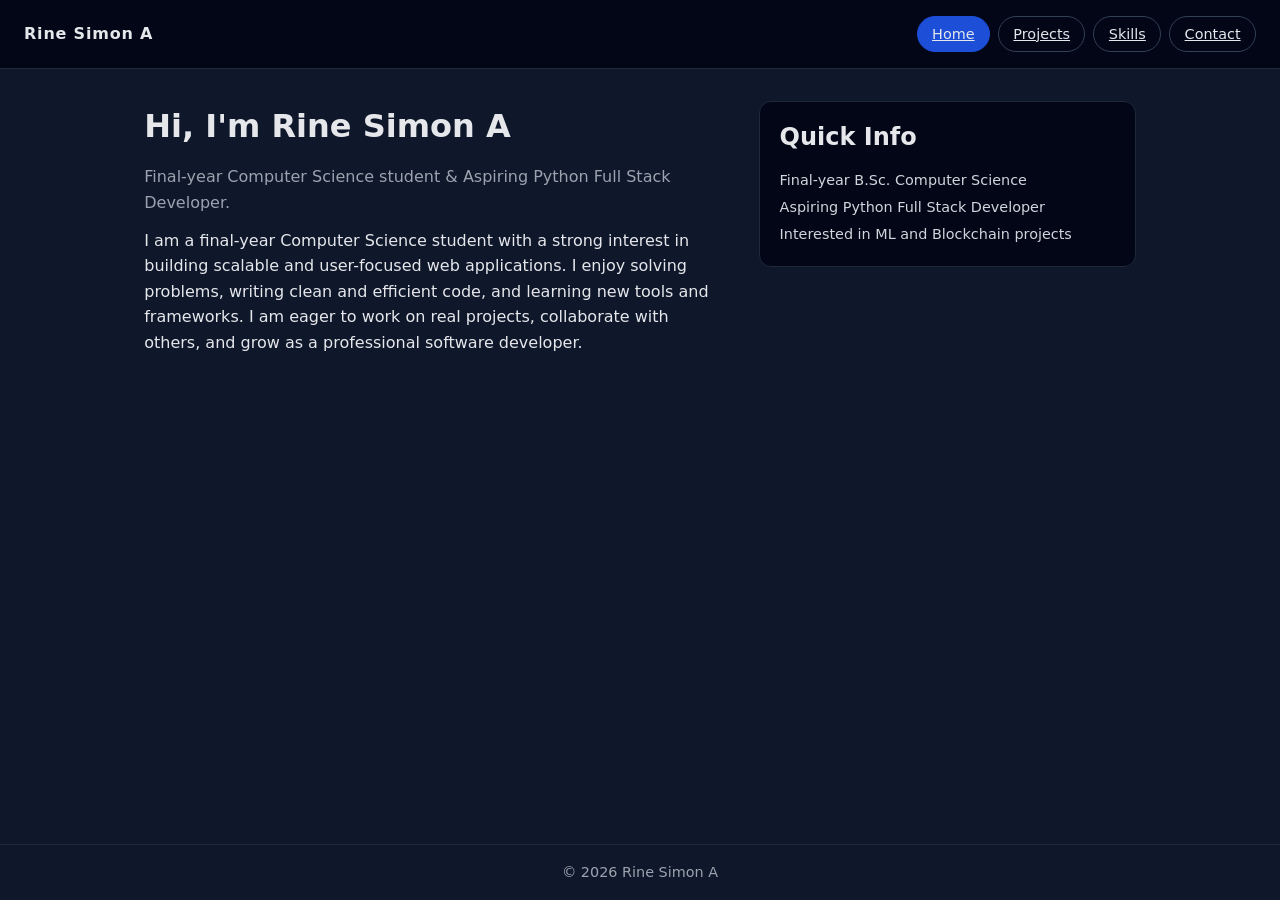
==== index.html @ 6f1ed30d "Initial commit - Portfolio website" ====
<!doctype html>
<html lang="en">
  <head>
    <meta charset="UTF-8" />
    <meta name="viewport" content="width=device-width, initial-scale=1.0" />
    <title>Rine Simon A | Portfolio</title>
    <link rel="stylesheet" href="styles.css" />
  </head>
  <body>
    <header class="site-header">
      <div class="logo">Rine Simon A</div>
      <nav class="main-nav">
        <a class="nav-link" href="index.html">Home</a>
        <a class="nav-link" href="projects.html">Projects</a>
        <a class="nav-link" href="skills.html">Skills</a>
        <a class="nav-link" href="contact.html">Contact</a>
      </nav>
    </header>

    <main class="site-main">
      <section id="home" class="section">
        <div class="home-layout">
          <div class="home-text">
            <h1>Hi, I'm Rine Simon A</h1>
            <p class="tagline">
              Final-year Computer Science student & Aspiring Python Full Stack
              Developer.
            </p>
            <p class="intro-text">
              I am a final-year Computer Science student with a strong interest
              in building scalable and user-focused web applications. I enjoy
              solving problems, writing clean and efficient code, and learning
              new tools and frameworks. I am eager to work on real projects,
              collaborate with others, and grow as a professional software
              developer.
            </p>
          </div>
          <div class="home-card">
            <h2>Quick Info</h2>
            <ul class="home-highlights">
              <li>Final-year B.Sc. Computer Science</li>
              <li>Aspiring Python Full Stack Developer</li>
              <li>Interested in ML and Blockchain projects</li>
            </ul>
          </div>
        </div>
      </section>
    </main>

    <footer class="site-footer">
      <p>© 2026 Rine Simon A</p>
    </footer>

    <script src="script.js"></script>
  </body>
</html>
---- styles.css ----
* {
  box-sizing: border-box;
  margin: 0;
  padding: 0;
}

body {
  font-family:
    system-ui,
    -apple-system,
    BlinkMacSystemFont,
    "Segoe UI",
    sans-serif;
  background: #0f172a;
  color: #e5e7eb;
  line-height: 1.6;
  min-height: 100vh;
  display: flex;
  flex-direction: column;
}

.site-header {
  display: flex;
  justify-content: space-between;
  align-items: center;
  padding: 1rem 1.5rem;
  background: #020617;
  border-bottom: 1px solid #1e293b;
  position: sticky;
  top: 0;
  z-index: 10;
}

.logo {
  font-weight: 700;
  letter-spacing: 0.05em;
}

.main-nav {
  display: flex;
  gap: 0.5rem;
}

.nav-link {
  background: transparent;
  border: 1px solid #334155;
  color: #e5e7eb;
  padding: 0.35rem 0.9rem;
  border-radius: 999px;
  cursor: pointer;
  font-size: 0.9rem;
  transition:
    background 0.2s ease,
    color 0.2s ease,
    border-color 0.2s ease;
}

.nav-link:hover {
  background: #1d4ed8;
  border-color: #1d4ed8;
}

.nav-link.active {
  background: #1d4ed8;
  border-color: #1d4ed8;
}

.site-main {
  max-width: 1100px;
  margin: 2rem auto 3rem;
  padding: 0 1.5rem 3rem;
  flex: 1;
}

.section {
  animation: fadeIn 0.2s ease-in;
}

h1,
h2,
h3 {
  margin-bottom: 0.75rem;
}

h1 {
  font-size: 2rem;
}

h2 {
  font-size: 1.5rem;
}

.home-layout {
  display: flex;
  align-items: flex-start;
  gap: 2.5rem;
  flex-wrap: wrap;
}

.home-text {
  flex: 2 1 260px;
}

.home-card {
  flex: 1 1 220px;
  background: #020617;
  border-radius: 0.75rem;
  padding: 1rem 1.25rem;
  border: 1px solid #1f2937;
}

.home-highlights {
  list-style: none;
  margin-top: 0.5rem;
}

.home-highlights li {
  font-size: 0.9rem;
  color: #d1d5db;
  margin-bottom: 0.25rem;
}

.tagline {
  color: #9ca3af;
  margin-bottom: 0.75rem;
}

.intro-text {
  max-width: 600px;
}

.project-list {
  display: flex;
  flex-direction: column;
  gap: 1.5rem;
  margin-top: 1rem;
}

.project-card {
  background: #020617;
  border-radius: 0.75rem;
  padding: 1rem;
  border: 1px solid #1f2937;
  max-width: 900px;
  margin: 0 auto;
}

.project-tech {
  margin-top: 0.5rem;
  font-size: 0.85rem;
  color: #9ca3af;
}

.skills-list {
  list-style: none;
  margin-top: 1rem;
  display: flex;
  flex-wrap: wrap;
  gap: 0.5rem;
}

.skills-list li {
  padding: 0.35rem 0.8rem;
  border-radius: 999px;
  border: 1px solid #334155;
  font-size: 0.9rem;
}

.skills-intro {
  margin-top: 0.5rem;
  color: #9ca3af;
  max-width: 600px;
}

.skills-description {
  list-style: none;
  margin-top: 1rem;
  display: flex;
  flex-direction: column;
  gap: 0.4rem;
}

.skills-description li {
  font-size: 0.95rem;
}

.contact-item {
  margin-top: 0.5rem;
}

.site-footer {
  border-top: 1px solid #1e293b;
  padding: 1rem 1.5rem;
  text-align: center;
  font-size: 0.9rem;
  color: #9ca3af;
}

@keyframes fadeIn {
  from {
    opacity: 0;
    transform: translateY(4px);
  }
  to {
    opacity: 1;
    transform: translateY(0);
  }
}

@media (max-width: 600px) {
  .site-header {
    flex-direction: column;
    align-items: flex-start;
    gap: 0.75rem;
  }

  .site-main {
    margin-top: 1.5rem;
    padding: 0 1rem 2.5rem;
  }
}
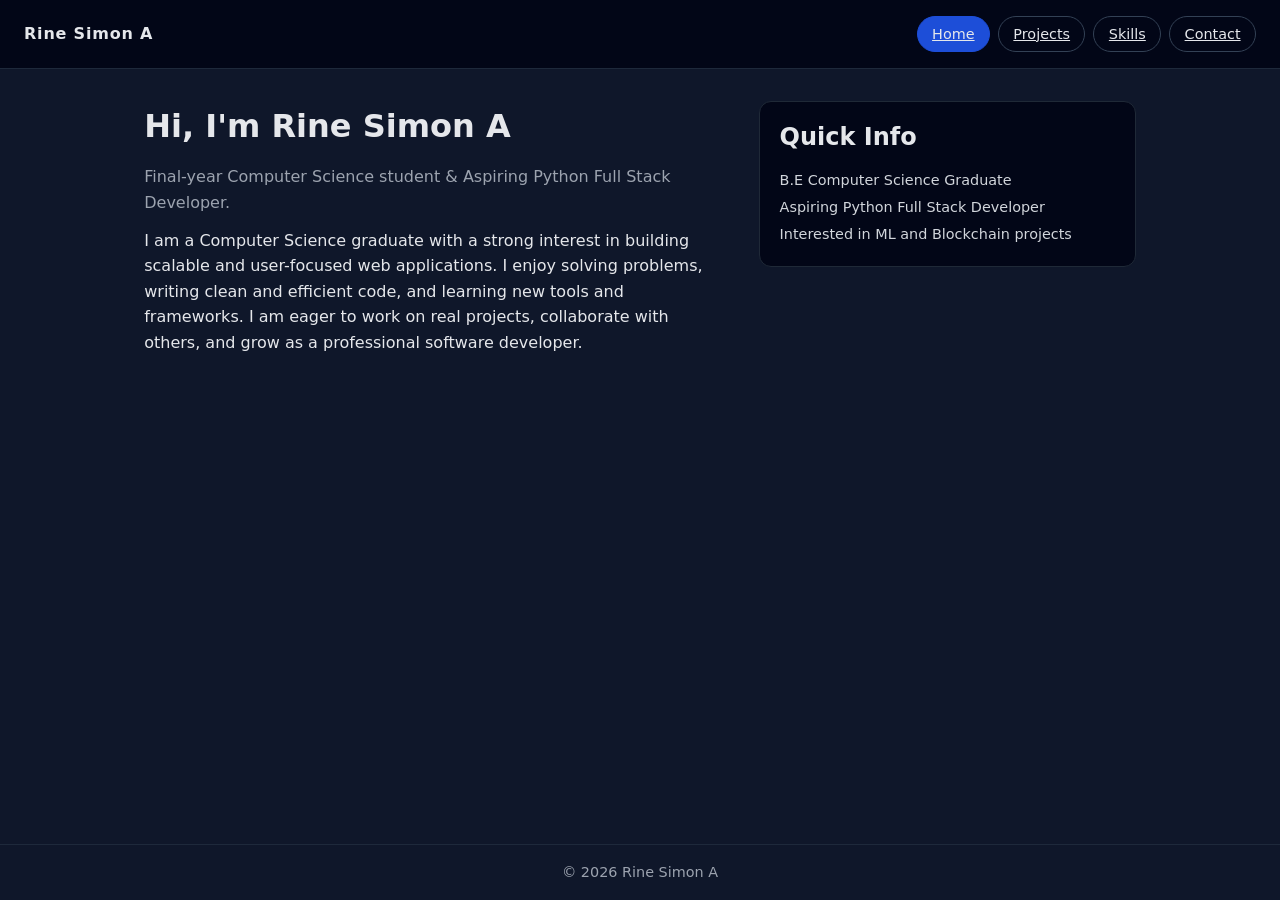
==== commit dc65b1d3: "Update educational background in index.html" ====
--- a/index.html
+++ b/index.html
@@ -28,7 +28,7 @@
               Developer.
             </p>
             <p class="intro-text">
-              I am a final-year Computer Science student with a strong interest
+              I am a Computer Science graduate with a strong interest
               in building scalable and user-focused web applications. I enjoy
               solving problems, writing clean and efficient code, and learning
               new tools and frameworks. I am eager to work on real projects,
@@ -39,7 +39,7 @@
           <div class="home-card">
             <h2>Quick Info</h2>
             <ul class="home-highlights">
-              <li>Final-year B.Sc. Computer Science</li>
+              <li>B.E Computer Science Graduate</li>
               <li>Aspiring Python Full Stack Developer</li>
               <li>Interested in ML and Blockchain projects</li>
             </ul>
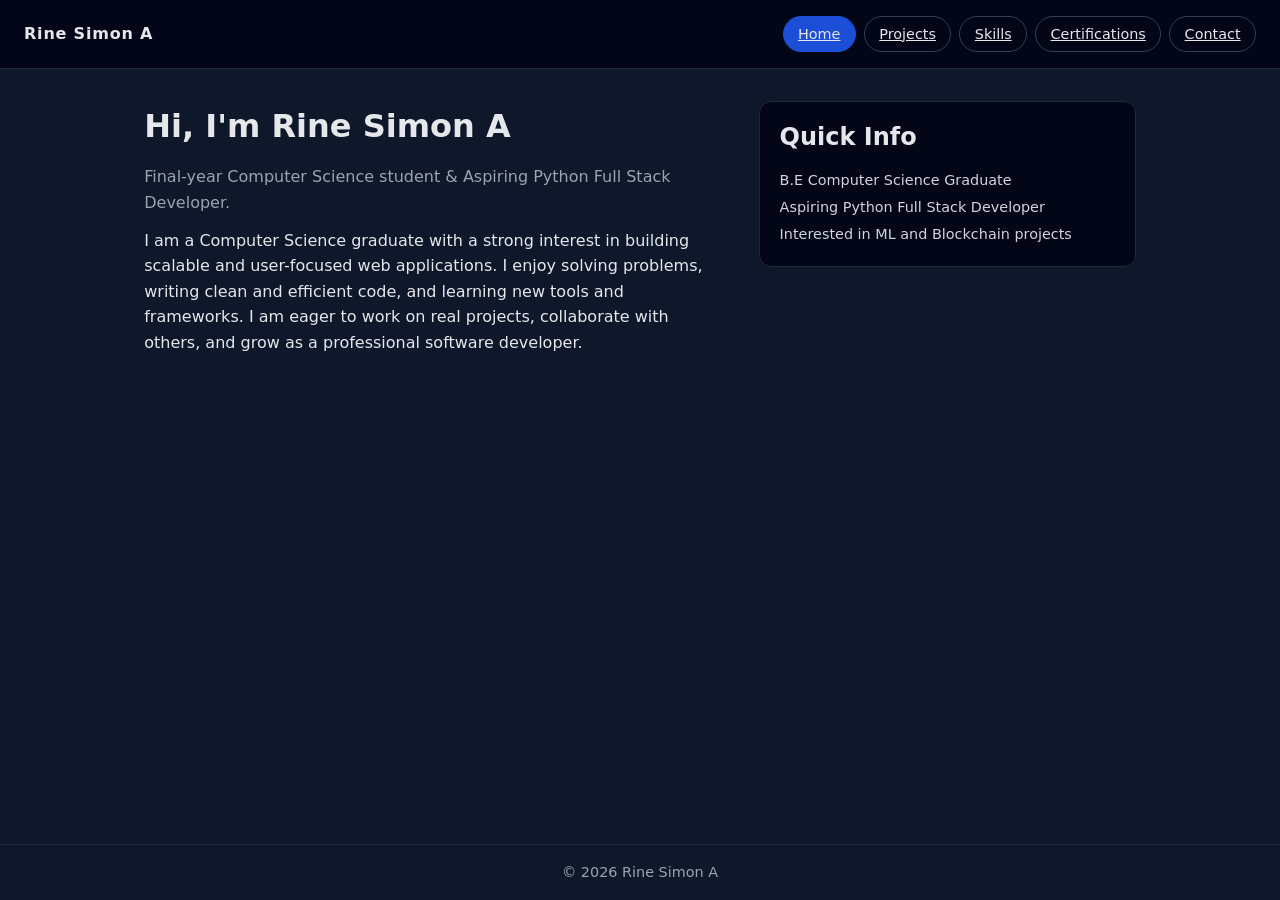
==== commit b70d4cdc: "Updated portfolio" ====
--- a/index.html
+++ b/index.html
@@ -14,6 +14,7 @@
         <a class="nav-link" href="index.html">Home</a>
         <a class="nav-link" href="projects.html">Projects</a>
         <a class="nav-link" href="skills.html">Skills</a>
+        <a class="nav-link" href="certifications.html">Certifications</a>
         <a class="nav-link" href="contact.html">Contact</a>
       </nav>
     </header>
--- a/styles.css
+++ b/styles.css
@@ -188,6 +188,78 @@
   margin-top: 0.5rem;
 }
 
+.project-category {
+  display: inline-block;
+  font-size: 0.75rem;
+  font-weight: 600;
+  color: #60a5fa;
+  background: rgba(29, 78, 216, 0.15);
+  border: 1px solid rgba(29, 78, 216, 0.35);
+  border-radius: 999px;
+  padding: 0.2rem 0.65rem;
+  margin-bottom: 0.5rem;
+  letter-spacing: 0.04em;
+  text-transform: uppercase;
+}
+
+/* ── Certifications page ─────────────────────────────────────── */
+.cert-list {
+  display: flex;
+  flex-direction: column;
+  gap: 2rem;
+  margin-top: 1.5rem;
+}
+
+.cert-group-title {
+  font-size: 1.1rem;
+  color: #9ca3af;
+  text-transform: uppercase;
+  letter-spacing: 0.08em;
+  margin-bottom: 0.75rem;
+  border-bottom: 1px solid #1e293b;
+  padding-bottom: 0.4rem;
+}
+
+.cert-items {
+  list-style: none;
+  display: flex;
+  flex-direction: column;
+  gap: 0.75rem;
+}
+
+.cert-item {
+  display: flex;
+  align-items: center;
+  gap: 1rem;
+  background: #020617;
+  border: 1px solid #1f2937;
+  border-radius: 0.75rem;
+  padding: 0.85rem 1.1rem;
+  max-width: 700px;
+  transition: border-color 0.2s ease;
+}
+
+.cert-item:hover {
+  border-color: #1d4ed8;
+}
+
+.cert-icon {
+  font-size: 1.4rem;
+  flex-shrink: 0;
+}
+
+.cert-name {
+  font-size: 0.97rem;
+  font-weight: 600;
+  color: #e5e7eb;
+}
+
+.cert-issuer {
+  font-size: 0.83rem;
+  color: #6b7280;
+  margin-top: 0.15rem;
+}
+
 .site-footer {
   border-top: 1px solid #1e293b;
   padding: 1rem 1.5rem;
